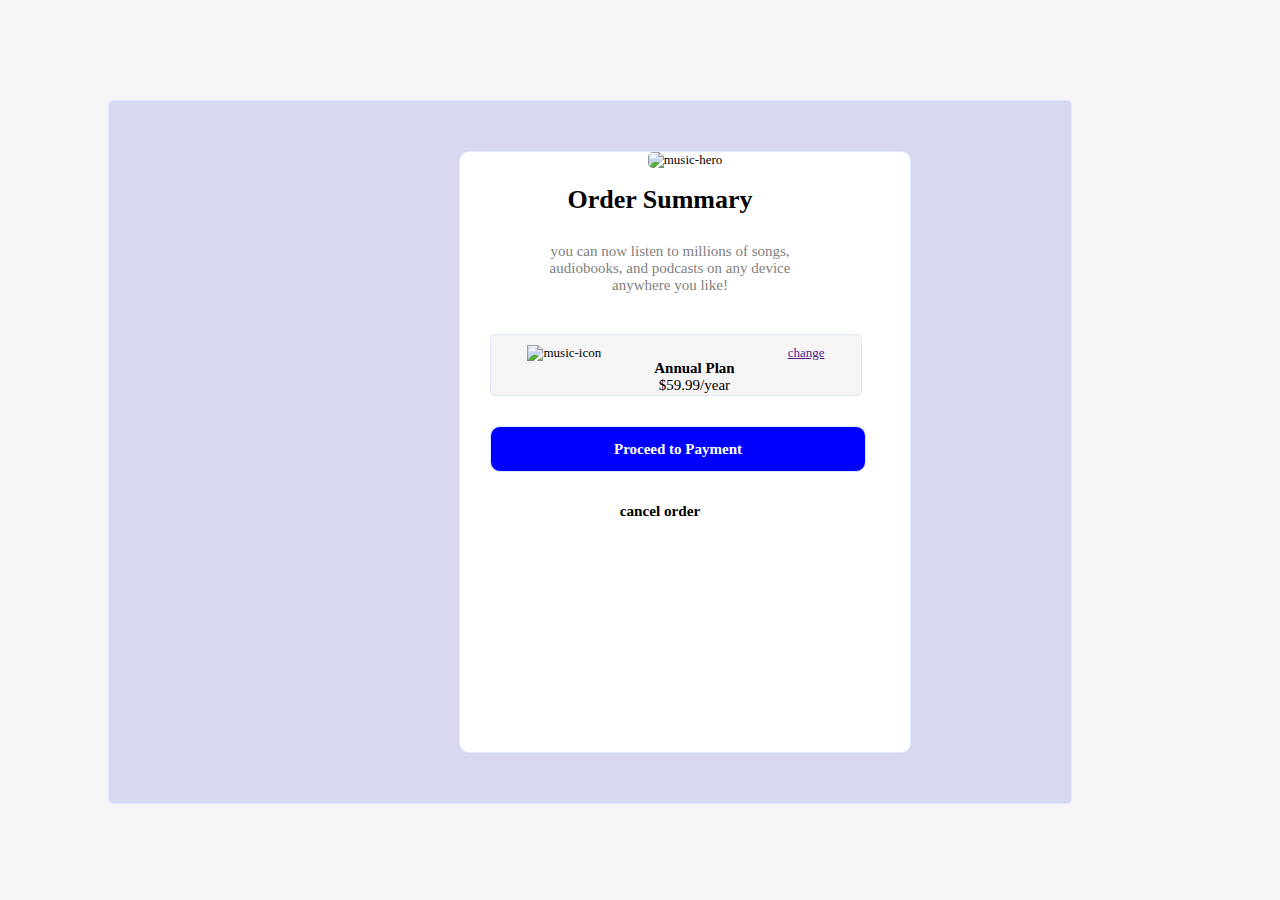
==== index.html @ a565f256 "newly updated" ====
<!DOCTYPE html>
<html lang="en">
<head>
    <meta charset="UTF-8">
    <meta http-equiv="X-UA-Compatible" content="IE=edge">
    <meta name="viewport" content="width=device-width, initial-scale=1.0">
    <title>Order summary</title>
    <link rel="stylesheet" href="index.css">
</head>
<body>
    
    <div class="container-body">
      
        <div class="container-main-body" style="margin: 0px 0px 0px 300px ;">
            <img src="illustration-hero.svg" alt="music-hero" style="border-radius: 5px;">
            <h1>Order Summary</h1>
            <p id="msg" style=" margin: 0px 50px 0px 50px;">
                you can now listen to millions of songs,
                audiobooks, and podcasts on any device
                anywhere you like!
            </p>
            <div class="container-subBody">
                <img src="icon-music.svg" alt="music-icon">
               <p style="font-size: 15px ;"><strong>Annual Plan</strong> <br>$59.99/year</p>
               <a href="">change</a>
            </div>

            <div class="container-subBody-1">
             <h2>Proceed to Payment</h2>
            </div>
             <h3>cancel order</h3>
        </div>

    </div>
</body>
</html>
---- index.css ----
body {
  background-color: whitesmoke;
}

.container-body {
  background-image: url("pattern-background-desktop.svg");
  background-repeat: no-repeat;
  background-color: #d8d8f0;
  border: 1px solid #e0e8ff;
  margin: 100px 200px 50px 100px;
  padding: 50px;
  font-size: small;
  border-radius: 5px;
}

.container-main-body {
  padding: 0px;
  border: 1px solid #e0e8ff;
  width: 450px;
  height: 600px;
  text-align: center;
  background-color: white;
  border-radius: 10px;
}

.container-subBody {
  border: 1px solid #e0e8ff;
  background-color: whitesmoke;
  width: 350px;
  height: 40px;
  text-align: center;
  display: -webkit-box;
  display: -ms-flexbox;
  display: flex;
  -ms-flex-pack: distribute;
      justify-content: space-around;
  padding: 10px;
  margin: 30px;
  border-radius: 5px;
  cursor: pointer;
}

.container-subBody-1 {
  border: 1px solid #e0e8ff;
  background-color: blue;
  color: white;
  padding: 2px;
  margin: 30px;
  width: 370px;
  height: 40px;
  border-radius: 10px;
  text-align: center;
  font-size: 10px;
  cursor: pointer;
}

#msg {
  width: 300px;
  font-size: 15px;
  color: grey;
  text-align: center;
  padding: 10px;
}

h1, h3 {
  width: 400px;
  text-align: center;
  cursor: pointer;
}
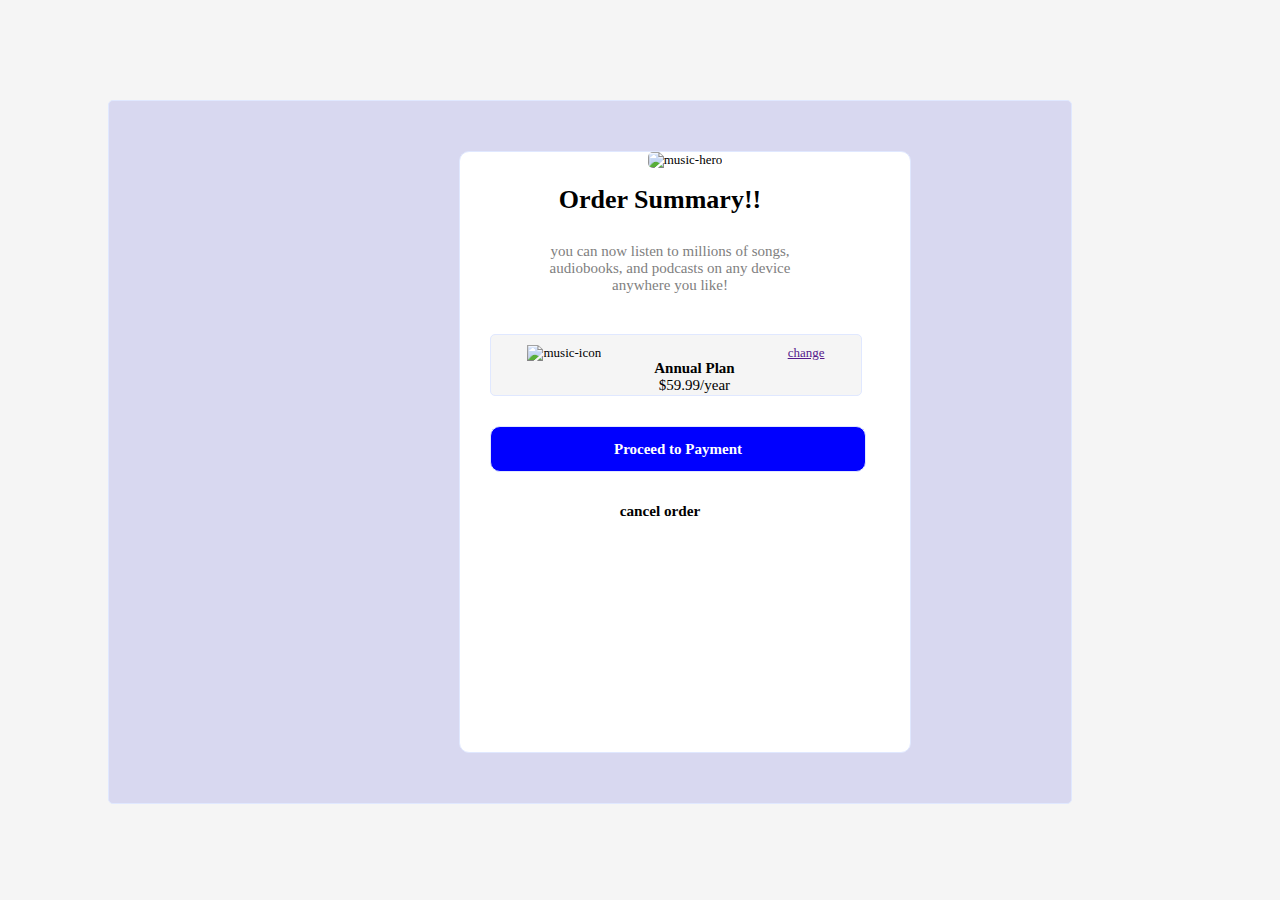
==== commit c0f595a5: "Add exclamation" ====
--- a/index.html
+++ b/index.html
@@ -13,7 +13,7 @@
       
         <div class="container-main-body" style="margin: 0px 0px 0px 300px ;">
             <img src="illustration-hero.svg" alt="music-hero" style="border-radius: 5px;">
-            <h1>Order Summary</h1>
+            <h1>Order Summary!!</h1>
             <p id="msg" style=" margin: 0px 50px 0px 50px;">
                 you can now listen to millions of songs,
                 audiobooks, and podcasts on any device
@@ -33,4 +33,4 @@
 
     </div>
 </body>
-</html> +</html> 
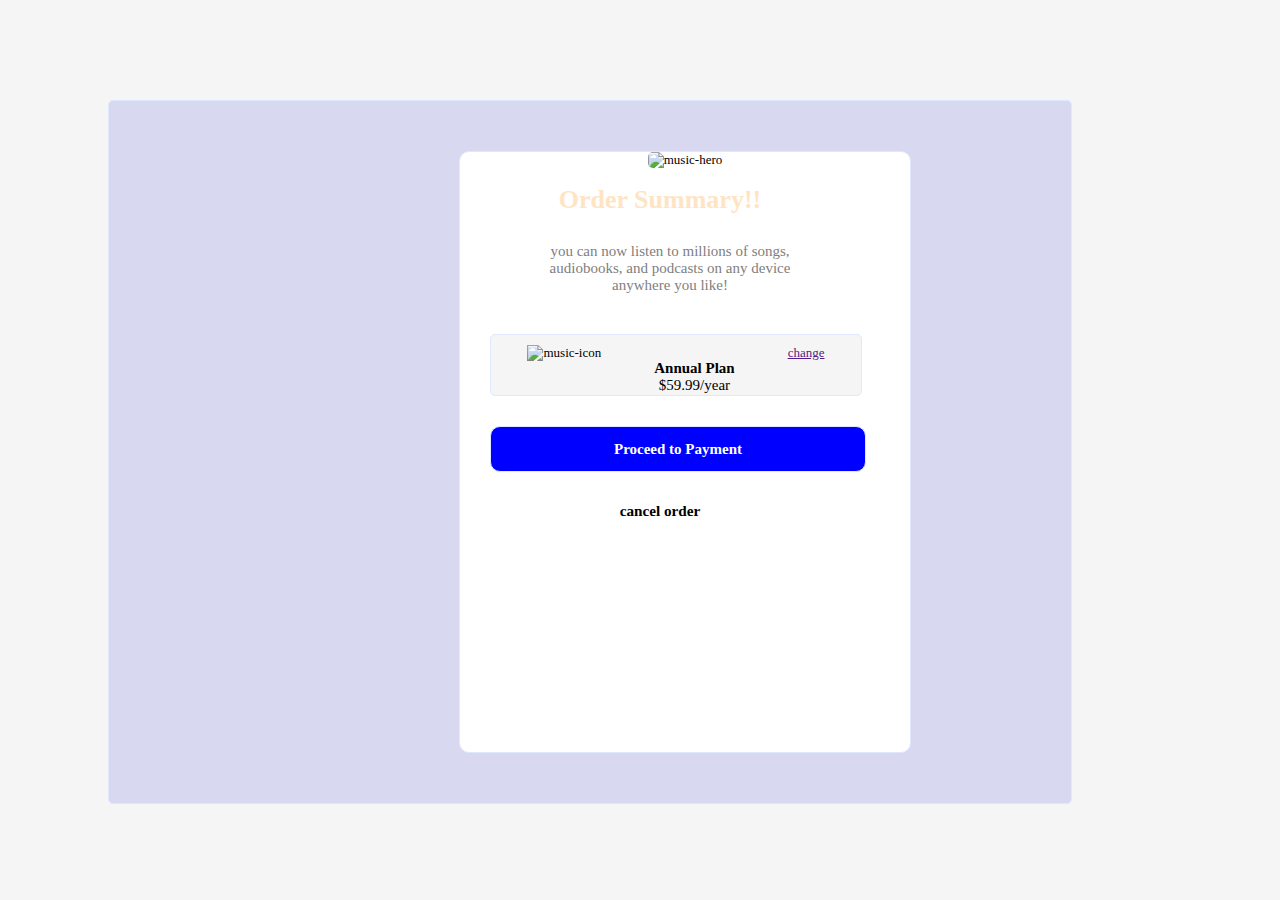
==== commit 8071fdd7: "add style" ====
--- a/index.html
+++ b/index.html
@@ -13,7 +13,7 @@
       
         <div class="container-main-body" style="margin: 0px 0px 0px 300px ;">
             <img src="illustration-hero.svg" alt="music-hero" style="border-radius: 5px;">
-            <h1>Order Summary!!</h1>
+            <h1 style="color: bisque;">Order Summary!!</h1>
             <p id="msg" style=" margin: 0px 50px 0px 50px;">
                 you can now listen to millions of songs,
                 audiobooks, and podcasts on any device
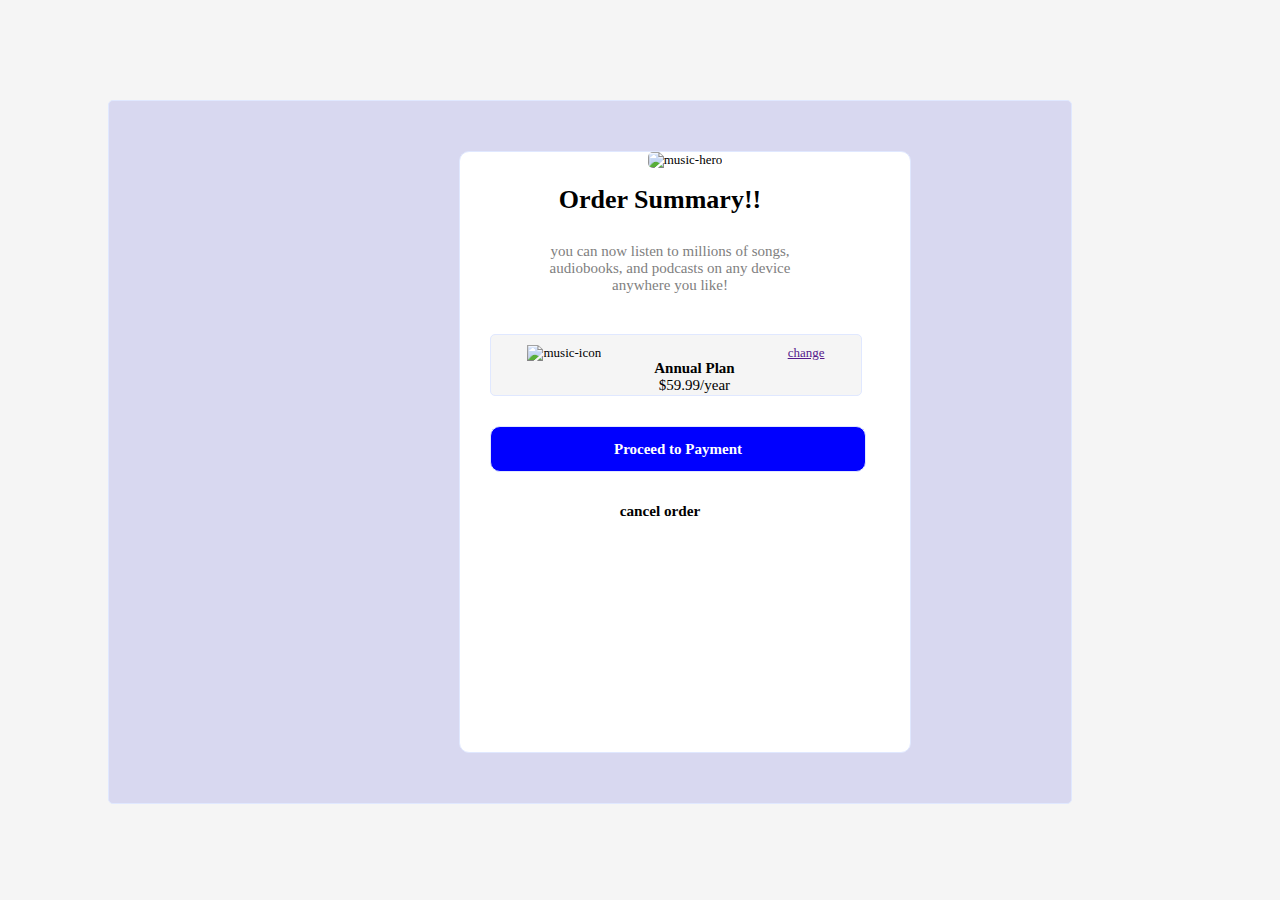
==== commit 6d7448a1: "remove style" ====
--- a/index.html
+++ b/index.html
@@ -13,7 +13,7 @@
       
         <div class="container-main-body" style="margin: 0px 0px 0px 300px ;">
             <img src="illustration-hero.svg" alt="music-hero" style="border-radius: 5px;">
-            <h1 style="color: bisque;">Order Summary!!</h1>
+            <h1>Order Summary!!</h1>
             <p id="msg" style=" margin: 0px 50px 0px 50px;">
                 you can now listen to millions of songs,
                 audiobooks, and podcasts on any device
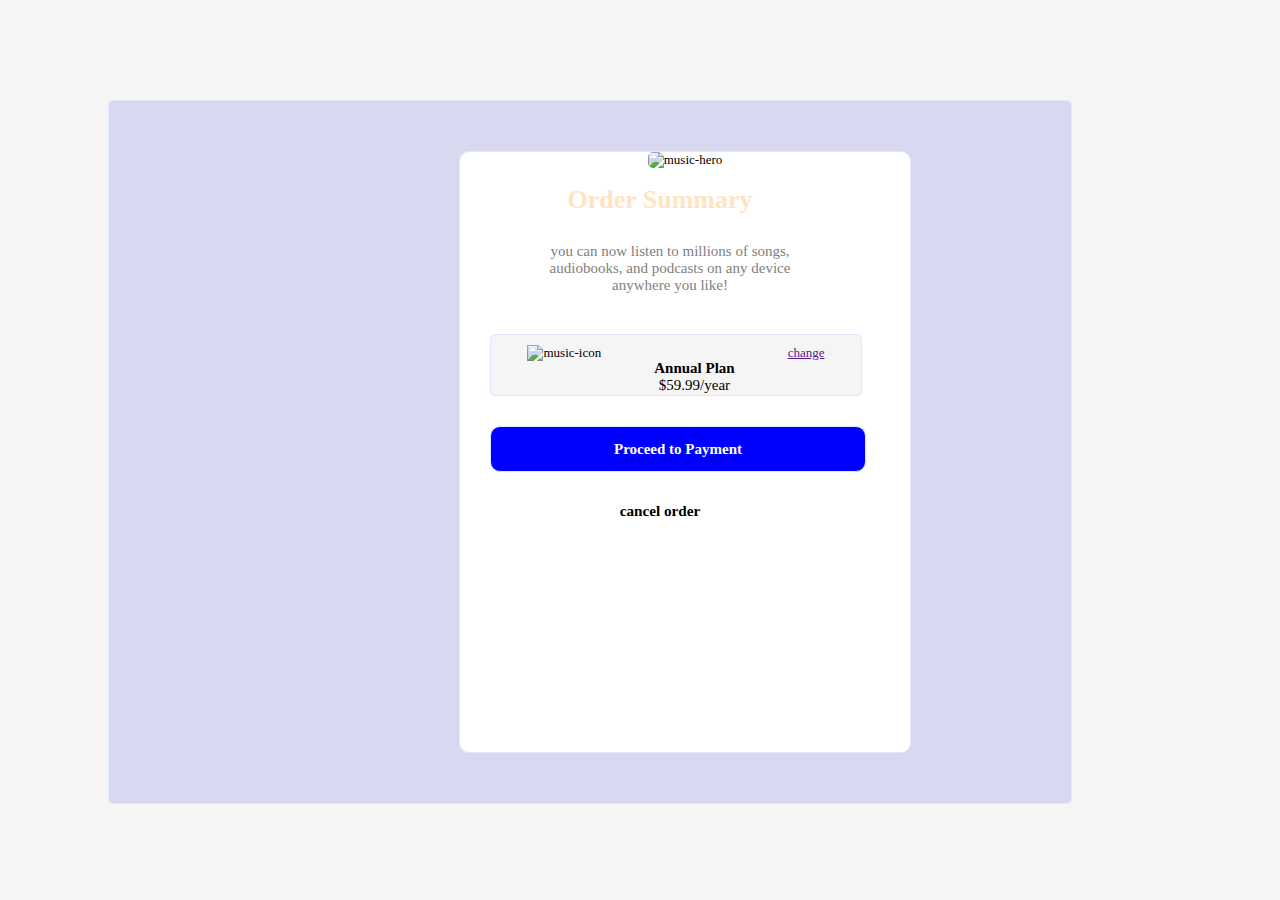
==== commit 7ffb0358: "remove exclamation" ====
--- a/index.html
+++ b/index.html
@@ -13,7 +13,7 @@
       
         <div class="container-main-body" style="margin: 0px 0px 0px 300px ;">
             <img src="illustration-hero.svg" alt="music-hero" style="border-radius: 5px;">
-            <h1>Order Summary!!</h1>
+            <h1 style="color: bisque;">Order Summary</h1>
             <p id="msg" style=" margin: 0px 50px 0px 50px;">
                 you can now listen to millions of songs,
                 audiobooks, and podcasts on any device
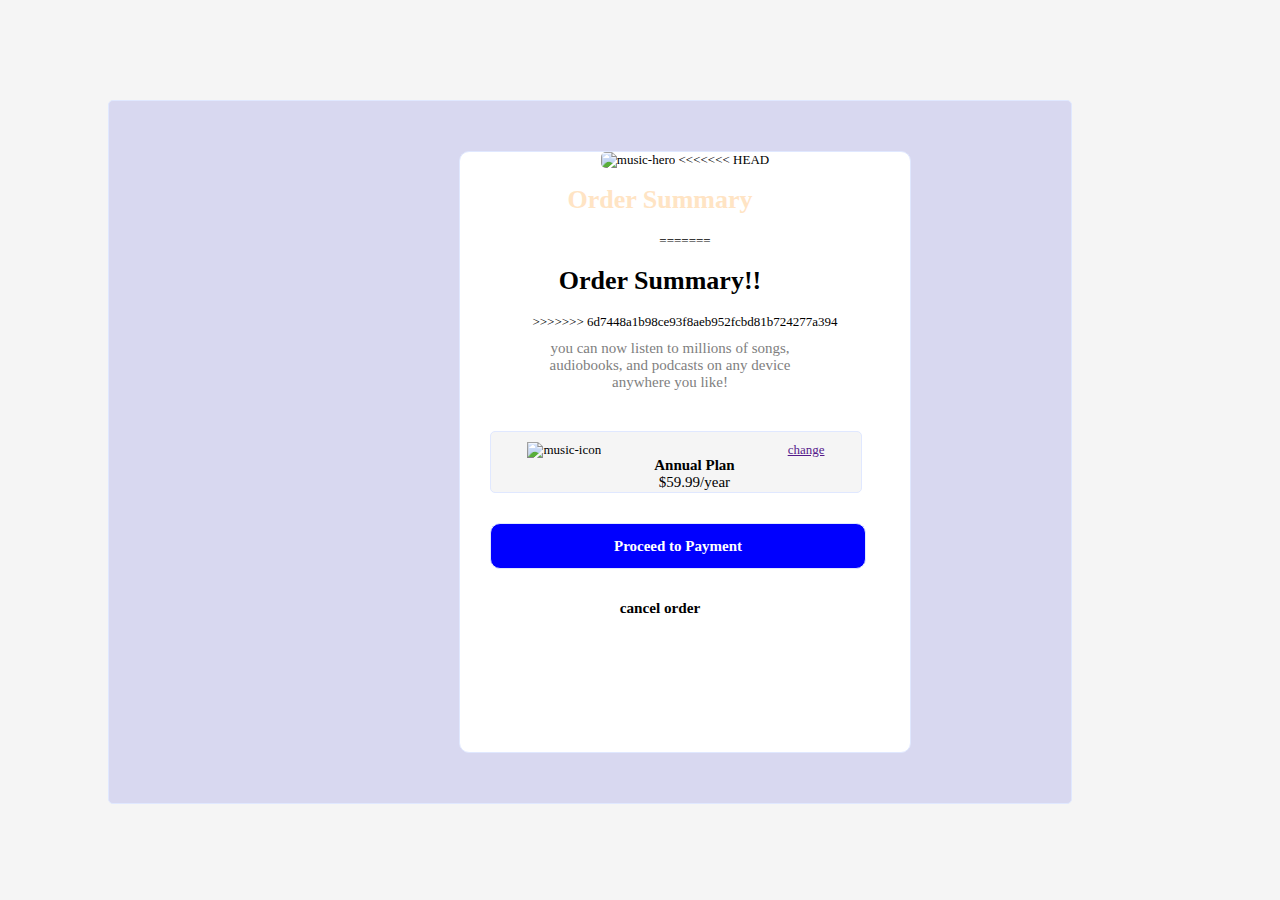
==== commit 93d66bd7: "conflict resolve" ====
--- a/index.html
+++ b/index.html
@@ -13,7 +13,11 @@
       
         <div class="container-main-body" style="margin: 0px 0px 0px 300px ;">
             <img src="illustration-hero.svg" alt="music-hero" style="border-radius: 5px;">
+<<<<<<< HEAD
             <h1 style="color: bisque;">Order Summary</h1>
+=======
+            <h1>Order Summary!!</h1>
+>>>>>>> 6d7448a1b98ce93f8aeb952fcbd81b724277a394
             <p id="msg" style=" margin: 0px 50px 0px 50px;">
                 you can now listen to millions of songs,
                 audiobooks, and podcasts on any device
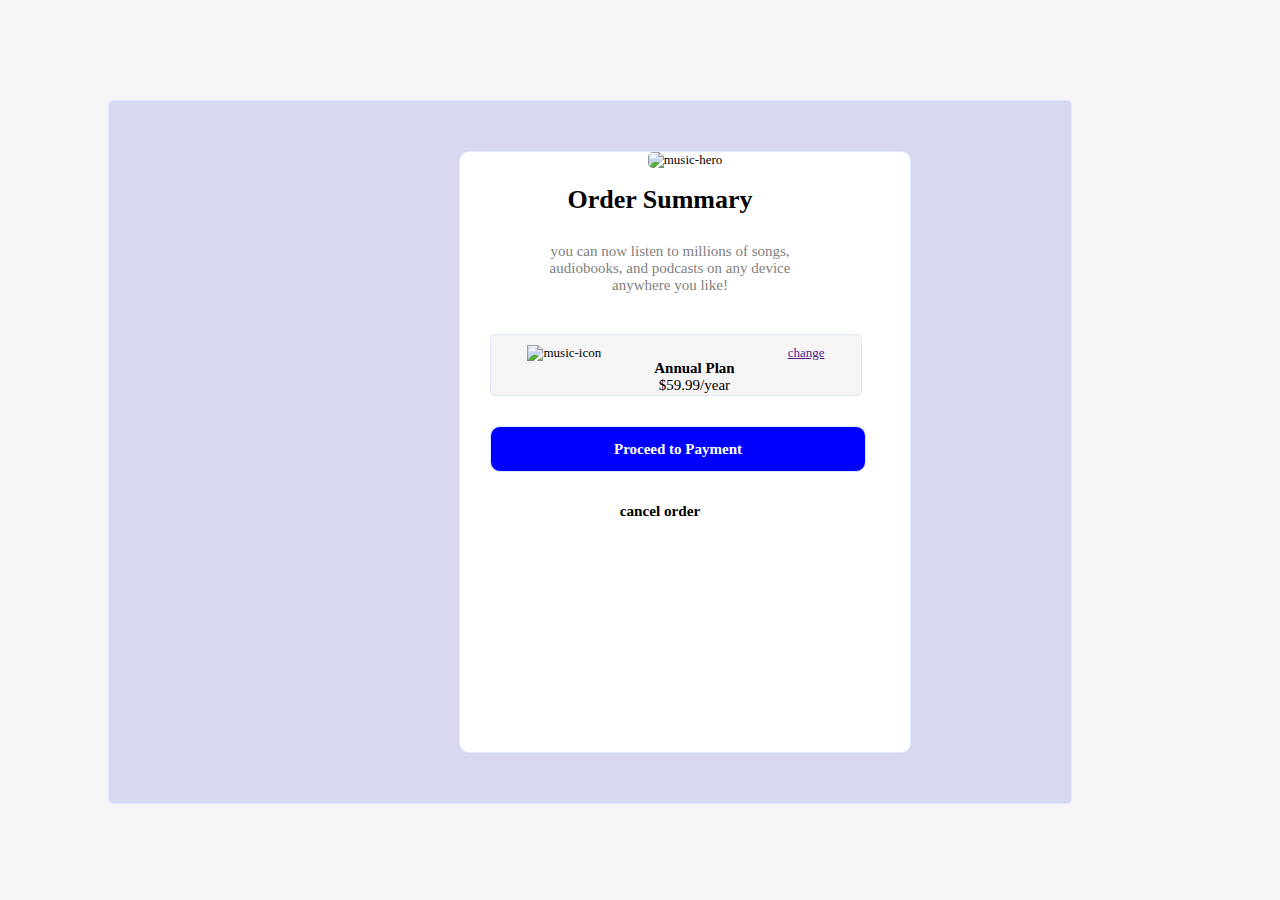
==== commit 698804db: "conflict resolve" ====
--- a/index.html
+++ b/index.html
@@ -13,11 +13,7 @@
       
         <div class="container-main-body" style="margin: 0px 0px 0px 300px ;">
             <img src="illustration-hero.svg" alt="music-hero" style="border-radius: 5px;">
-<<<<<<< HEAD
-            <h1 style="color: bisque;">Order Summary</h1>
-=======
-            <h1>Order Summary!!</h1>
->>>>>>> 6d7448a1b98ce93f8aeb952fcbd81b724277a394
+            <h1>Order Summary</h1>
             <p id="msg" style=" margin: 0px 50px 0px 50px;">
                 you can now listen to millions of songs,
                 audiobooks, and podcasts on any device
